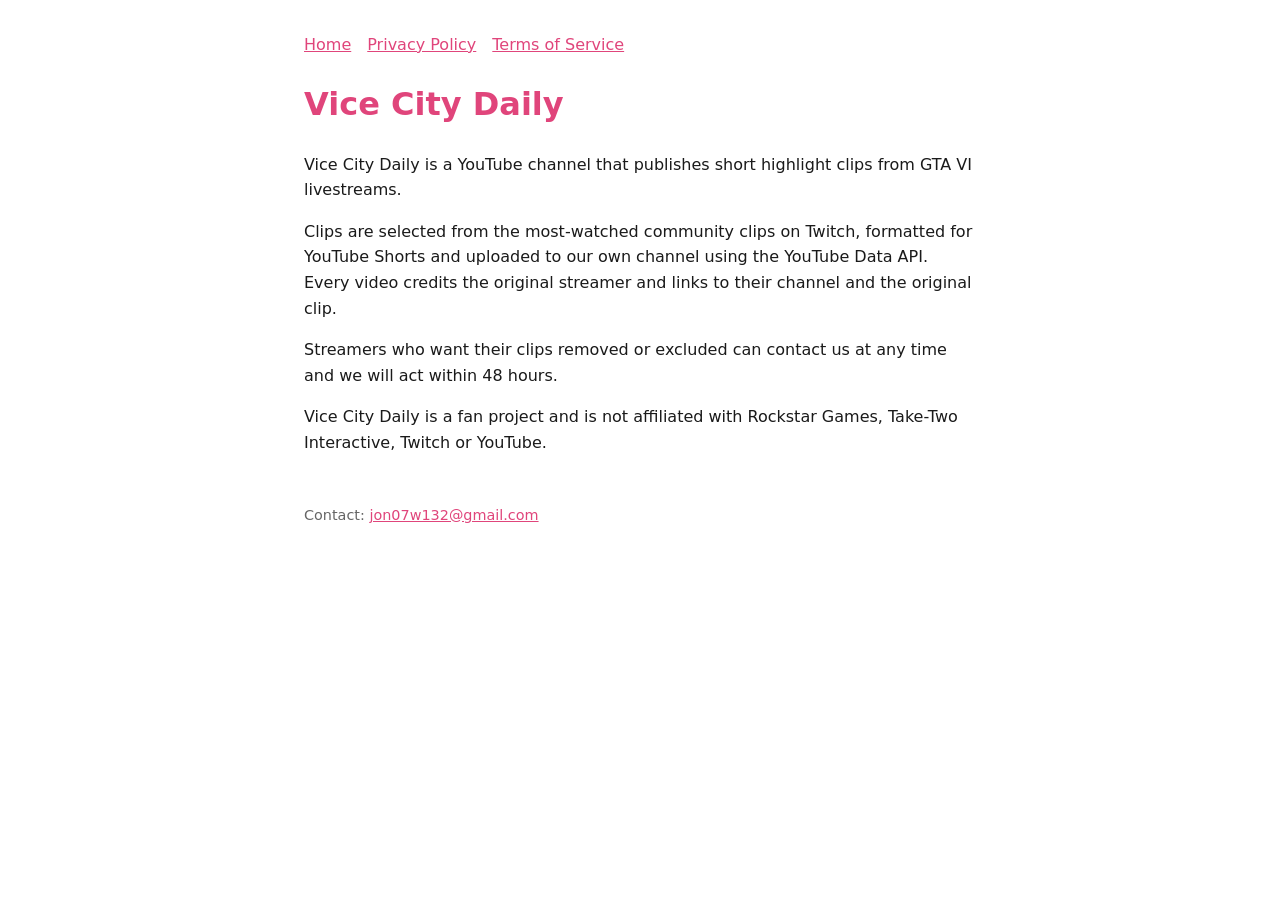
==== index.html @ 679436eb "Vice City Daily: homepage, privacy policy, terms Co-Authored-By: Claude Opus 5.5 <noreply@anthropic." ====
<!doctype html>
<html lang="en"><head><meta charset="utf-8"><meta name="viewport" content="width=device-width,initial-scale=1"><title>Vice City Daily</title><link rel="stylesheet" href="style.css"></head><body>
<nav><a href="./">Home</a><a href="privacy.html">Privacy Policy</a><a href="terms.html">Terms of Service</a></nav>
<h1>Vice City Daily</h1>
<p>Vice City Daily is a YouTube channel that publishes short highlight clips from GTA VI livestreams.</p>
<p>Clips are selected from the most-watched community clips on Twitch, formatted for YouTube Shorts and uploaded to our own channel using the YouTube Data API. Every video credits the original streamer and links to their channel and the original clip.</p>
<p>Streamers who want their clips removed or excluded can contact us at any time and we will act within 48 hours.</p>
<p>Vice City Daily is a fan project and is not affiliated with Rockstar Games, Take-Two Interactive, Twitch or YouTube.</p>
<footer>Contact: <a href="mailto:jon07w132@gmail.com">jon07w132@gmail.com</a></footer>
</body></html>
---- style.css ----
:root{--bg:#fff;--fg:#1a1a1a;--muted:#666;--accent:#e0457b}
@media (prefers-color-scheme:dark){:root{--bg:#121212;--fg:#eee;--muted:#aaa}}
body{background:var(--bg);color:var(--fg);font:16px/1.6 system-ui,sans-serif;max-width:42rem;margin:0 auto;padding:2rem 1rem}
h1{color:var(--accent)}a{color:var(--accent)}nav a{margin-right:1rem}footer{color:var(--muted);margin-top:3rem;font-size:.9rem}
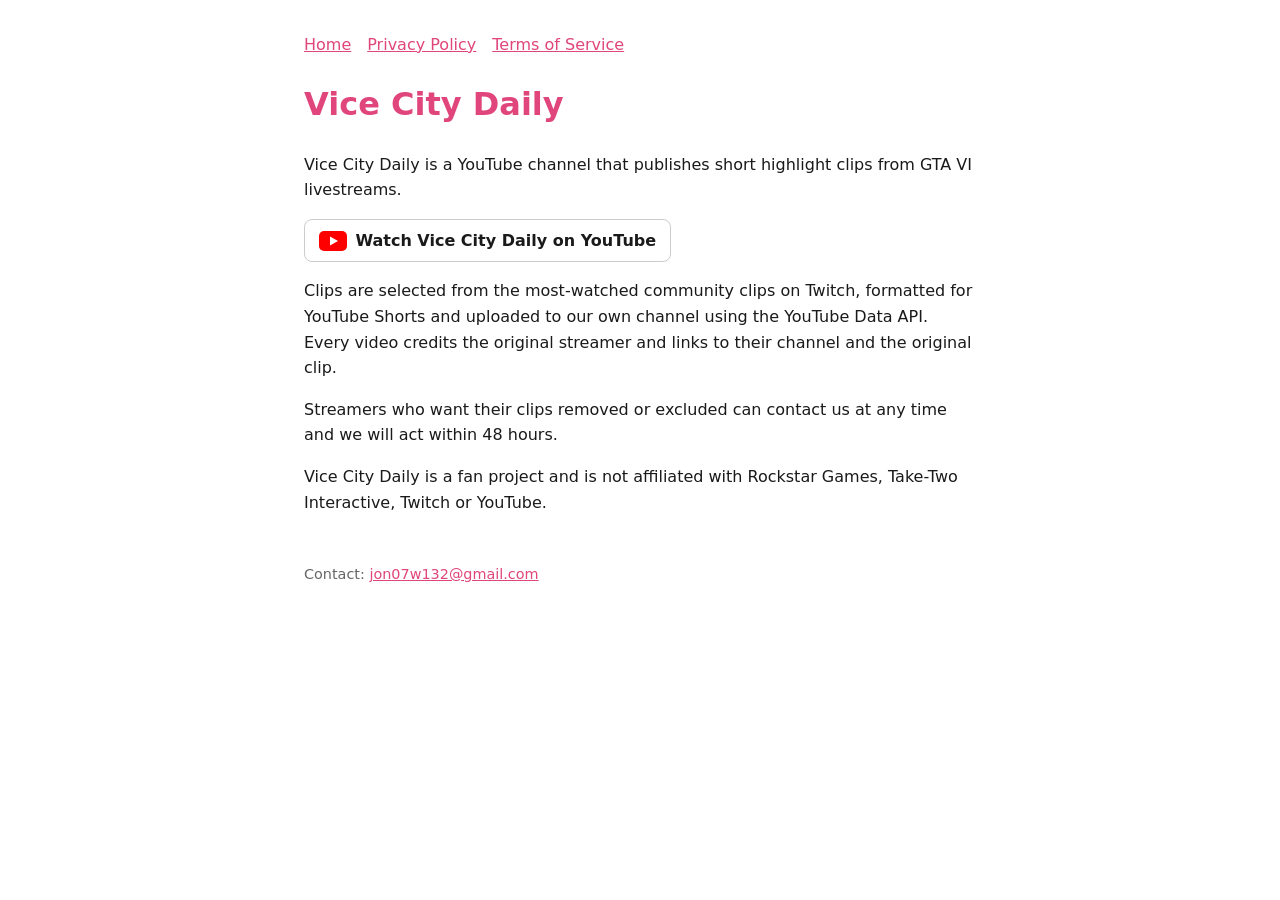
==== commit 2b0951f5: "Add YouTube channel link Co-Authored-By: Claude Opus 5.5 <noreply@anthropic.com>" ====
--- a/index.html
+++ b/index.html
@@ -3,6 +3,7 @@
 <nav><a href="./">Home</a><a href="privacy.html">Privacy Policy</a><a href="terms.html">Terms of Service</a></nav>
 <h1>Vice City Daily</h1>
 <p>Vice City Daily is a YouTube channel that publishes short highlight clips from GTA VI livestreams.</p>
+<p><a class="yt" href="https://www.youtube.com/channel/UCemmfBbevCkRFsvzOVeSn4w"><svg viewBox="0 0 28 20" width="28" height="20" aria-hidden="true"><rect width="28" height="20" rx="5" fill="#FF0000"/><path d="M11 5.5v9l8-4.5z" fill="#fff"/></svg> Watch Vice City Daily on YouTube</a></p>
 <p>Clips are selected from the most-watched community clips on Twitch, formatted for YouTube Shorts and uploaded to our own channel using the YouTube Data API. Every video credits the original streamer and links to their channel and the original clip.</p>
 <p>Streamers who want their clips removed or excluded can contact us at any time and we will act within 48 hours.</p>
 <p>Vice City Daily is a fan project and is not affiliated with Rockstar Games, Take-Two Interactive, Twitch or YouTube.</p>
--- a/style.css
+++ b/style.css
@@ -2,3 +2,4 @@
 @media (prefers-color-scheme:dark){:root{--bg:#121212;--fg:#eee;--muted:#aaa}}
 body{background:var(--bg);color:var(--fg);font:16px/1.6 system-ui,sans-serif;max-width:42rem;margin:0 auto;padding:2rem 1rem}
 h1{color:var(--accent)}a{color:var(--accent)}nav a{margin-right:1rem}footer{color:var(--muted);margin-top:3rem;font-size:.9rem}
+.yt{display:inline-flex;align-items:center;gap:.5rem;padding:.5rem .9rem;border:1px solid #ccc;border-radius:8px;text-decoration:none;color:var(--fg);font-weight:600}
